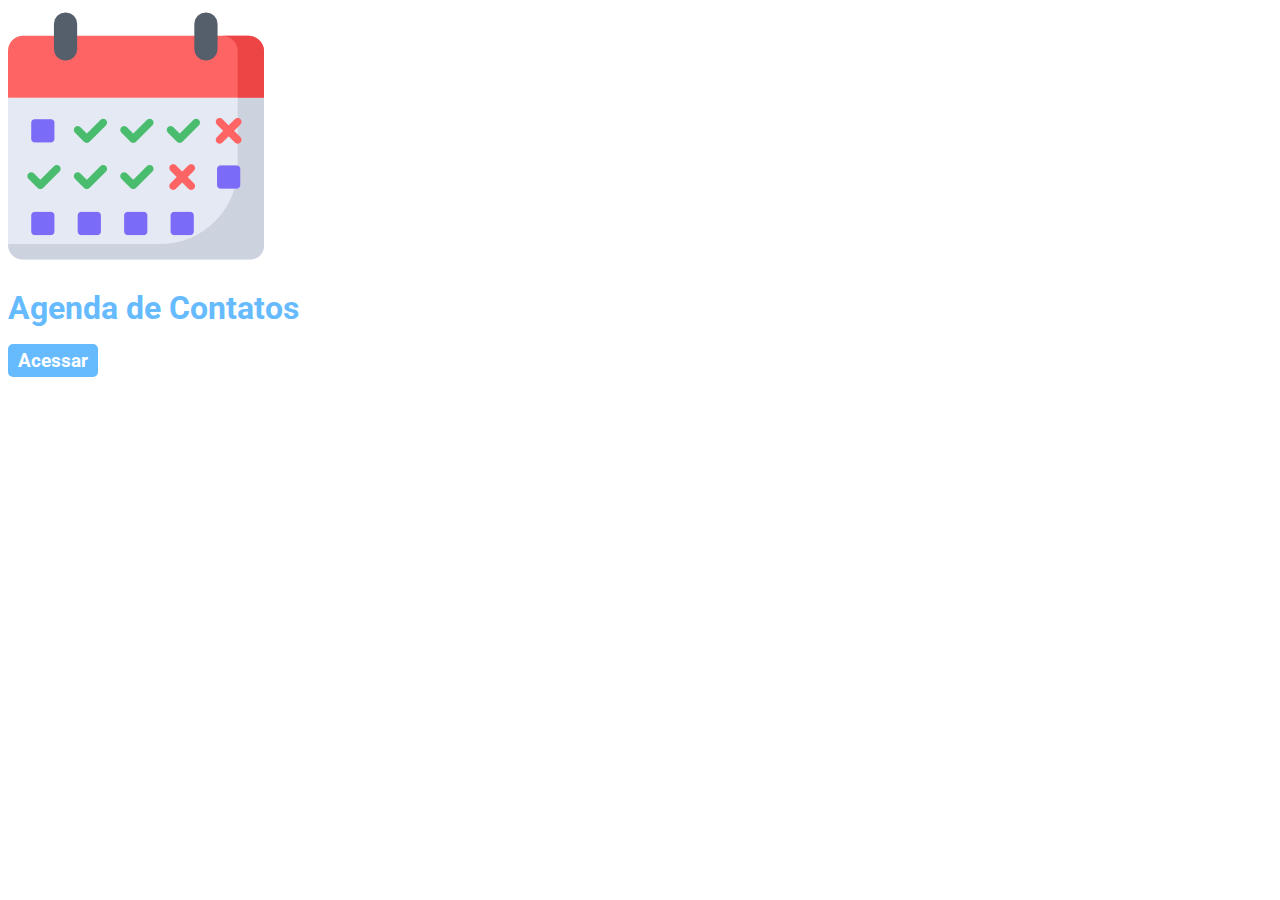
==== Projeto1_Luiz_Daniel/src/main/webapp/index.html @ 2e3f0424 "toma daniels" ====
<!DOCTYPE html>
<html lang="pt-br">
<head>
    <meta charset="UTF-8">
    <title>Agenda de contatos</title>
    <link rel="icon" href="imagens/telefone.png">
    <link rel="stylesheet" href="style.css">
</head>
<body>
<img src="imagens/agenda.png">
<h1>Agenda de Contatos</h1>
<a href="main" class="botao1">Acessar</a>
</body>
</html>
---- Projeto1_Luiz_Daniel/src/main/webapp/style.css ----
@charset "utf-8";
@import url('https://fonts.googleapis.com/css2?family=Roboto&display=swap');

body {
    font-family: 'Roboto', sans-serif;
    font-size: 1em;
    font-weight: 400;
}

h1 {
    color: #66bbff;
}

.botao1 {
    text-decoration: none;
    background-color: #66bbff;
    padding: 5px 10px 5px 10px;
    color: #fff;
    font-size: 1.2em;
    font-weight: 700;
    border-radius: 5px;
    border: 0;
    cursor: pointer;
}

.botao2 {
    text-decoration: none;
    background-color: #d51213;
    padding: 5px 10px 5px 10px;
    color: #fff;
    font-size: 1.2em;
    font-weight: 700;
    border-radius: 5px;
}

.caixa1 {
    width: 320px;
    padding: 5px;
    margin-bottom: 10px;
    border: 1px solid #66bbff;
    border-radius: 5px;
}

.caixa2 {
    padding: 5px;
    margin-bottom: 10px;
    border: 1px solid #66bbff;
    border-radius: 5px;
}

#caixa3 {
    padding: 5px;
    margin-bottom: 10px;
    border: 1px solid #ff0000;
}

.tabela {
    margin-top: 35px;
    border-collapse: collapse;
}

.tabela th {
    border: 1px solid #ddd;
    padding: 10px;
    text-align: center;
    background-color: #66bbff;
    color: #fff;
}

.tabela td {
    border: 1px solid #ddd;
    padding: 10px;
}
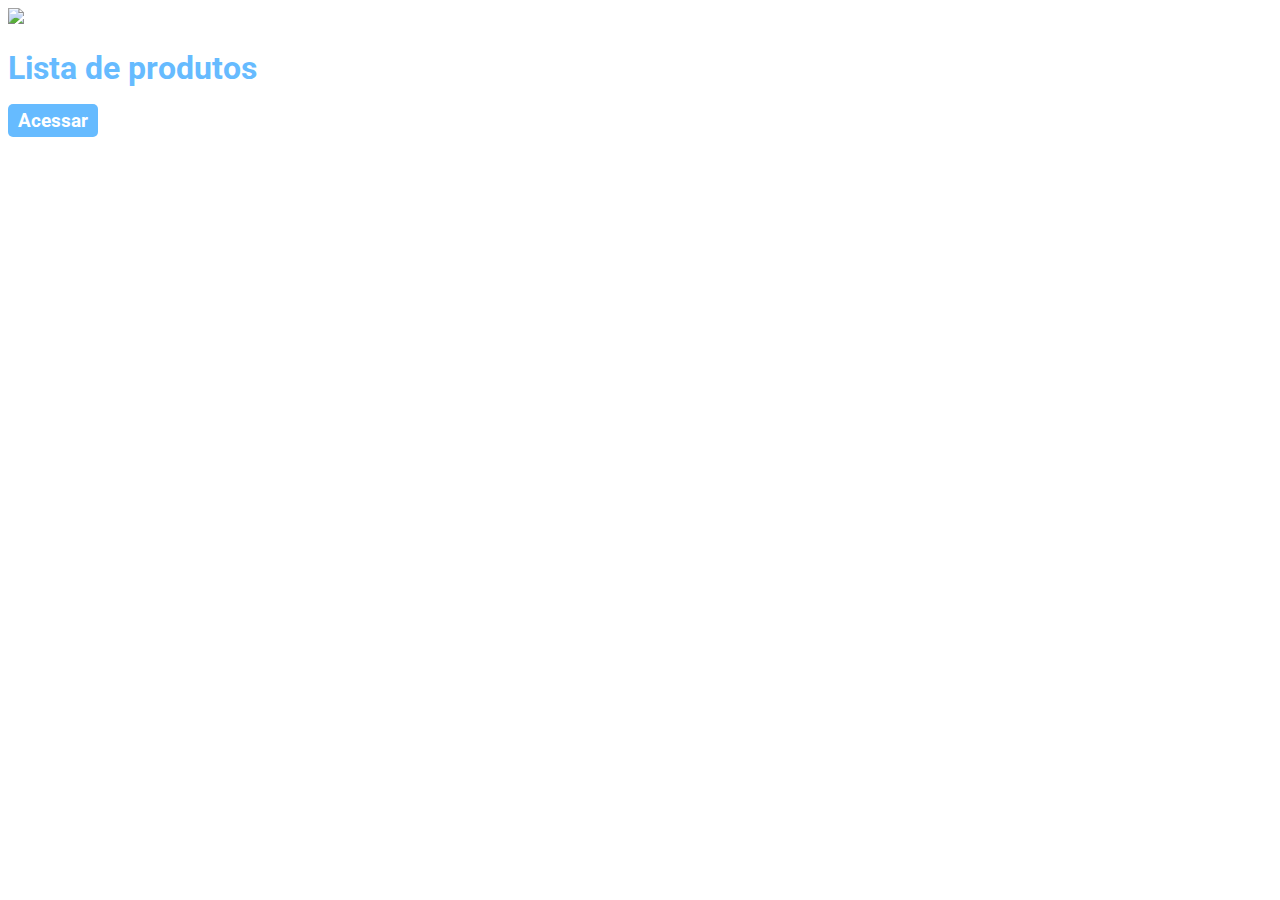
==== commit e1fd78da: "projeto Luiz Daniel Servlet" ====
--- a/Projeto1_Luiz_Daniel/src/main/webapp/index.html
+++ b/Projeto1_Luiz_Daniel/src/main/webapp/index.html
@@ -2,13 +2,13 @@
 <html lang="pt-br">
 <head>
     <meta charset="UTF-8">
-    <title>Agenda de contatos</title>
-    <link rel="icon" href="imagens/telefone.png">
+    <title>Produtos do Luiz e Daniel</title>
+    <link rel="icon" href="imagens/icon.jpg">
     <link rel="stylesheet" href="style.css">
 </head>
 <body>
-<img src="imagens/agenda.png">
-<h1>Agenda de Contatos</h1>
+<img src="imagens/loja.jpg">
+<h1>Lista de produtos</h1>
 <a href="main" class="botao1">Acessar</a>
 </body>
 </html>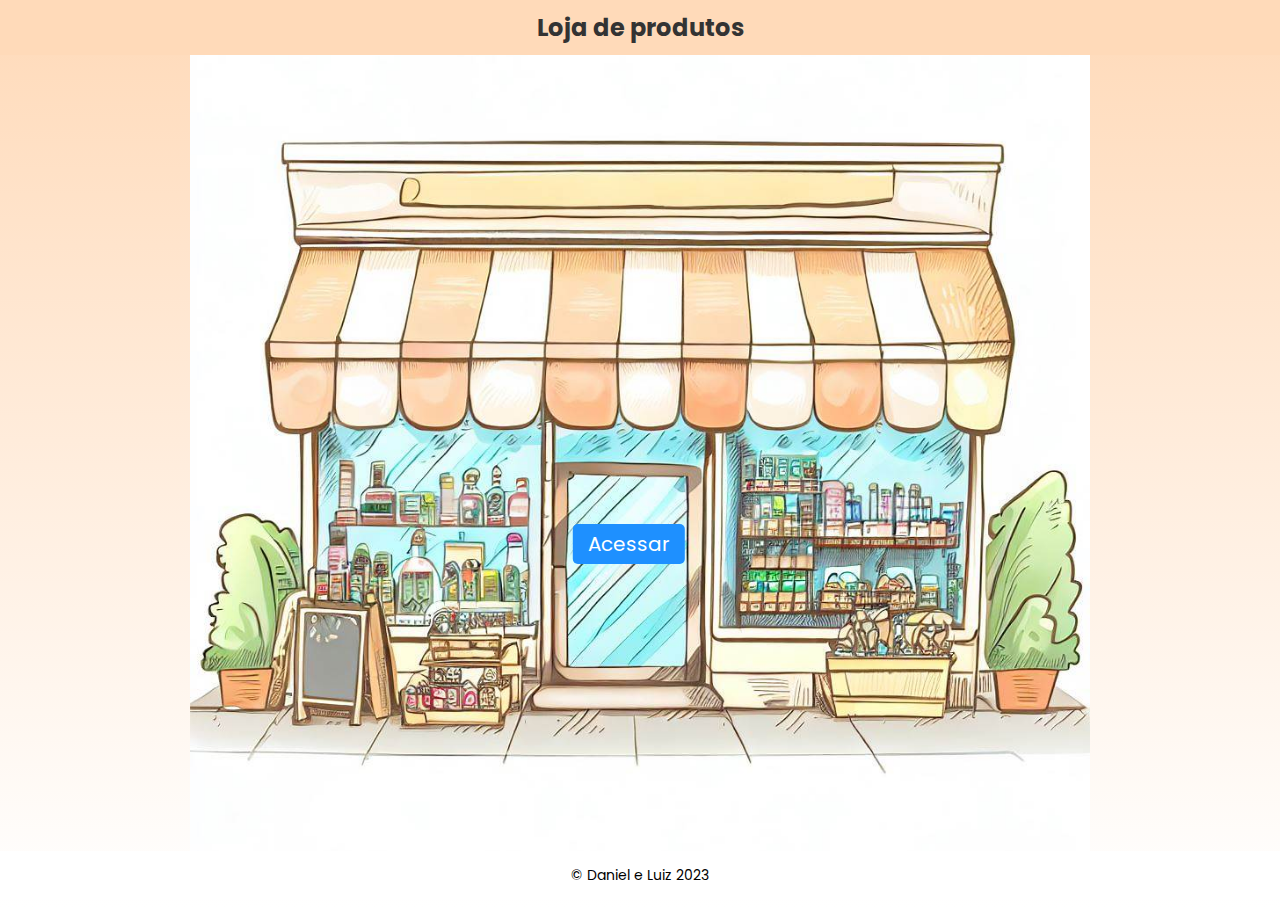
==== commit 62ec220d: "projeto servlet luiz daniel" ====
--- a/Projeto1_Luiz_Daniel/src/main/webapp/index.html
+++ b/Projeto1_Luiz_Daniel/src/main/webapp/index.html
@@ -7,8 +7,13 @@
     <link rel="stylesheet" href="style.css">
 </head>
 <body>
-<img src="imagens/loja.jpg">
-<h1>Lista de produtos</h1>
-<a href="main" class="botao1">Acessar</a>
+<div class="container">
+    <img src="imagens/loja.jpg">
+    <h1 class="descricao">Loja de produtos</h1>
+    <a href="main" class="botao1">Acessar</a>
+    <footer>
+        <p>© Daniel e Luiz 2023</p>
+    </footer>
+</div>
 </body>
 </html>--- a/Projeto1_Luiz_Daniel/src/main/webapp/style.css
+++ b/Projeto1_Luiz_Daniel/src/main/webapp/style.css
@@ -1,26 +1,61 @@
 @charset "utf-8";
-@import url('https://fonts.googleapis.com/css2?family=Roboto&display=swap');
+@import url('https://fonts.googleapis.com/css2?family=Poppins:wght@300;600&display=swap');
 
-body {
-    font-family: 'Roboto', sans-serif;
+body,
+html {
+    font-family: 'Poppins', sans-serif;
     font-size: 1em;
+    background: linear-gradient(to bottom, #FFDAB9, #fff);
     font-weight: 400;
+    margin: 0;
 }
 
 h1 {
-    color: #66bbff;
+    color: white;
+    margin: 0;
+}
+
+.container {
+    position: relative;
+    text-align: center;
+}
+
+.container img {
+    max-width: 100%;
+    height: 100vh;
 }
 
 .botao1 {
+    position: absolute;
+    top: 60%;
+    left: 50%;
+    transform: translate(-60%, -50%);
+    padding: 5px 15px;
+    background-color: #1e90ff;
+    color: #fff;
+    font-size: 20px;
     text-decoration: none;
-    background-color: #66bbff;
-    padding: 5px 10px 5px 10px;
-    color: #fff;
-    font-size: 1.2em;
-    font-weight: 700;
     border-radius: 5px;
-    border: 0;
-    cursor: pointer;
+}
+
+.descricao {
+    position: absolute;
+    top: 0;
+    left: 0;
+    width: 100%;
+    background-color: #FFDAB9;
+    color: #333333;
+    font-size: 24px;
+    text-align: center;
+    padding: 10px;
+    box-sizing: border-box;
+}
+
+form {
+    position: absolute;
+    top: 50%;
+    left: 50%;
+    transform: translate(-50%, -50%);
 }
 
 .botao2 {
@@ -70,4 +105,14 @@
 .tabela td {
     border: 1px solid #ddd;
     padding: 10px;
+}
+
+footer {
+    position: fixed;
+    bottom: 0;
+    left: 0;
+    width: 100%;
+    background-color: #fff;
+    text-align: center;
+    font-size: 14px;
 }